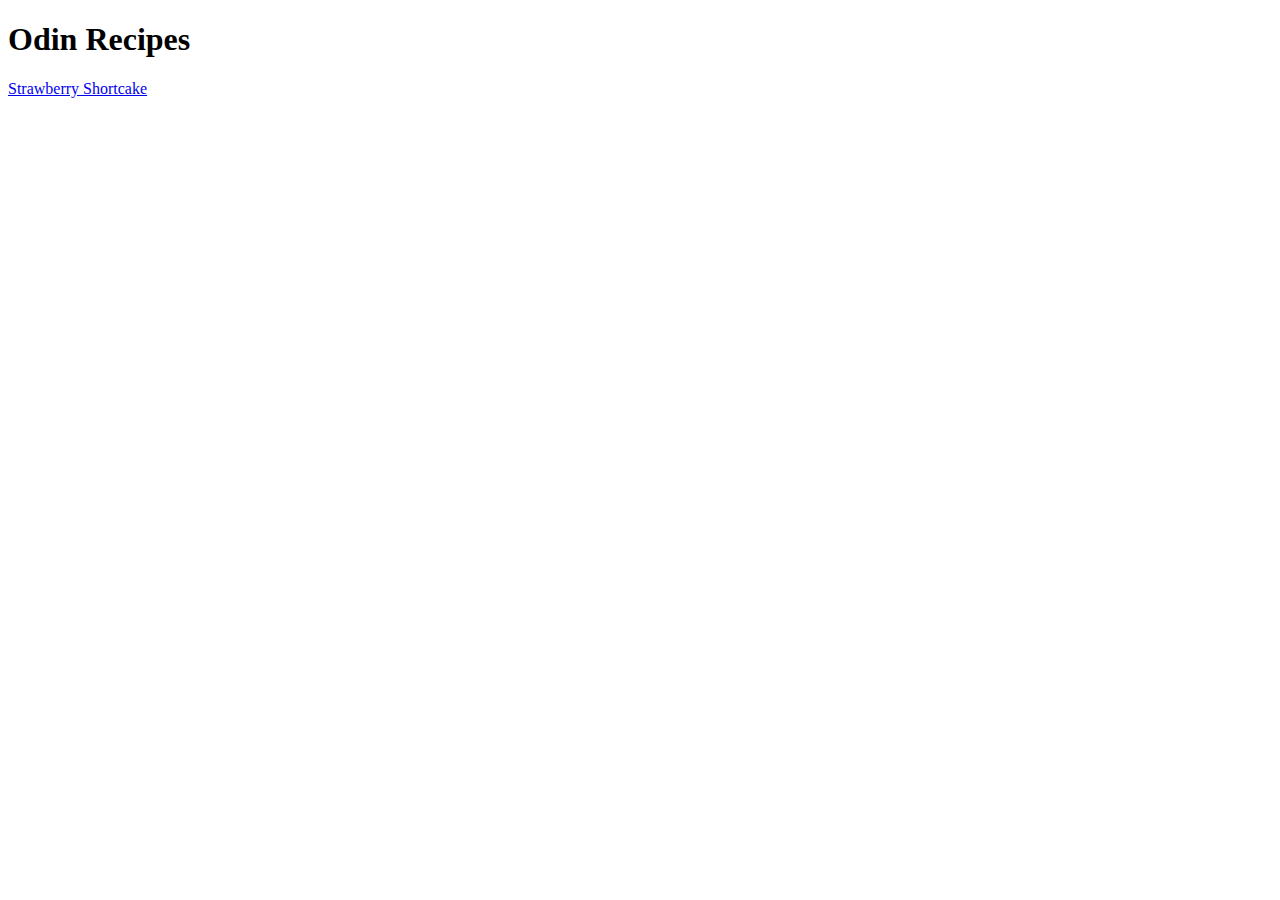
==== index.html @ db97a4c2 "initial commit" ====
<!DOCTYPE html>
<html lang="en">
<head>
    <meta charset="UTF-8">
    <meta name="viewport" content="width=device-width, initial-scale=1.0">
    <title>Odin Recipes</title>
</head>
<body>
    <h1>Odin Recipes</h1>
    <a href="./recipes/cake.html">Strawberry Shortcake</a>
</body>
</html>
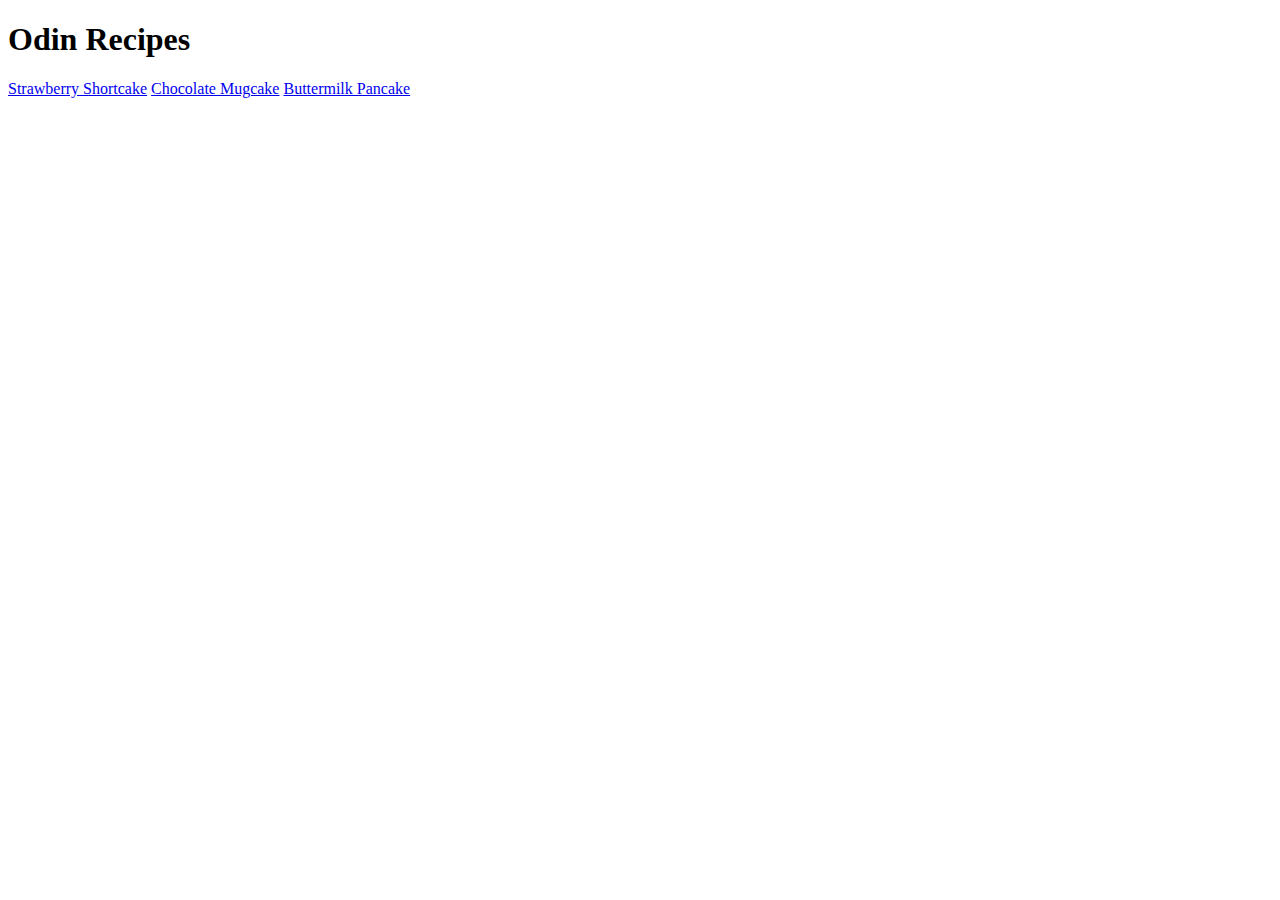
==== commit c59d6c8f: "added 2 recipes" ====
--- a/index.html
+++ b/index.html
@@ -8,5 +8,7 @@
 <body>
     <h1>Odin Recipes</h1>
     <a href="./recipes/cake.html">Strawberry Shortcake</a>
+    <a href="./recipes/mug_cake.html">Chocolate Mugcake</a>
+    <a href="./recipes/pancake.html">Buttermilk Pancake</a>
 </body>
 </html>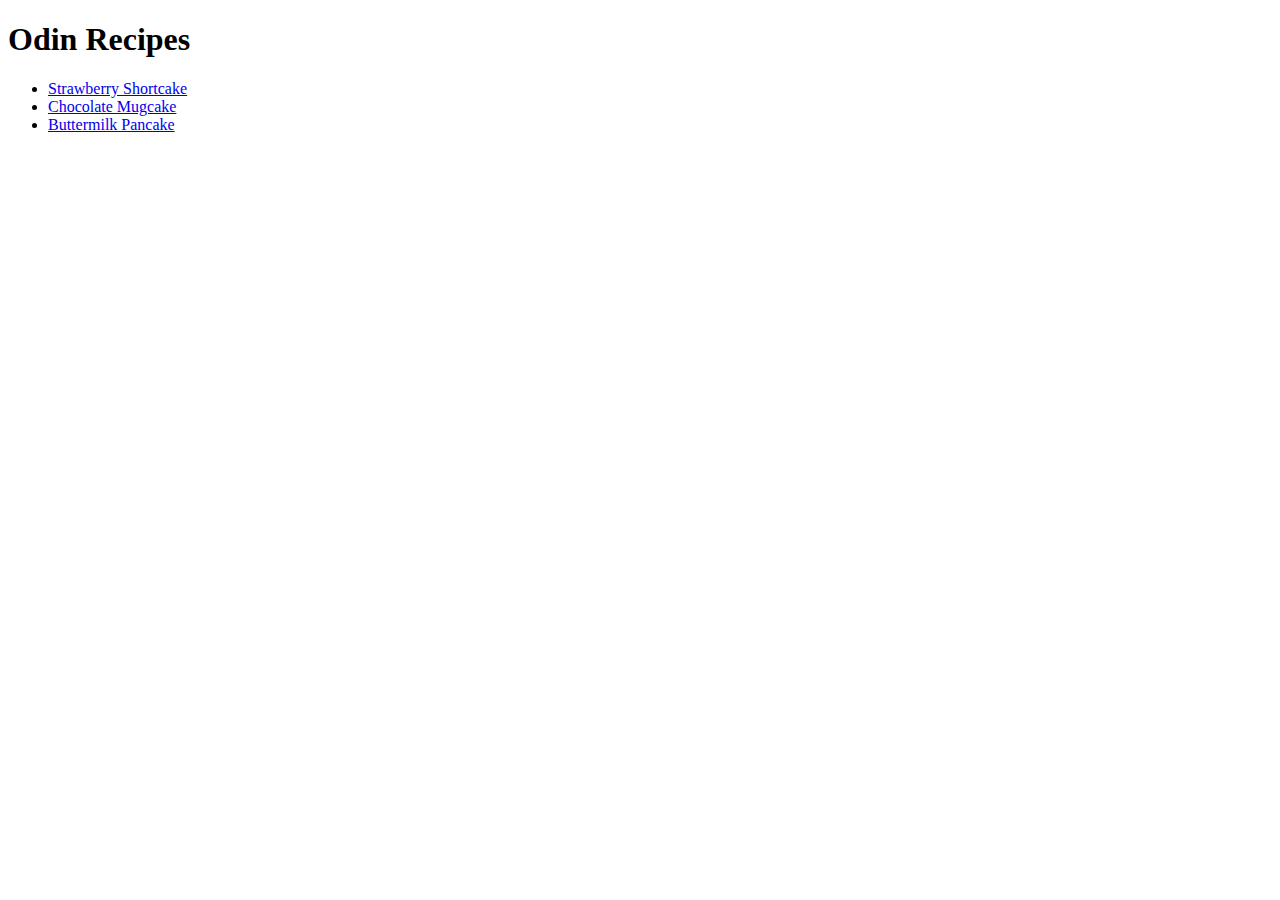
==== commit b27e8107: "fixed index ul" ====
--- a/index.html
+++ b/index.html
@@ -7,8 +7,10 @@
 </head>
 <body>
     <h1>Odin Recipes</h1>
-    <a href="./recipes/cake.html">Strawberry Shortcake</a>
-    <a href="./recipes/mug_cake.html">Chocolate Mugcake</a>
-    <a href="./recipes/pancake.html">Buttermilk Pancake</a>
+    <ul>
+        <li><a href="./recipes/cake.html">Strawberry Shortcake</a></li>
+        <li><a href="./recipes/mug_cake.html">Chocolate Mugcake</a></li>
+        <li><a href="./recipes/pancake.html">Buttermilk Pancake</a></li>
+    </ul>
 </body>
 </html>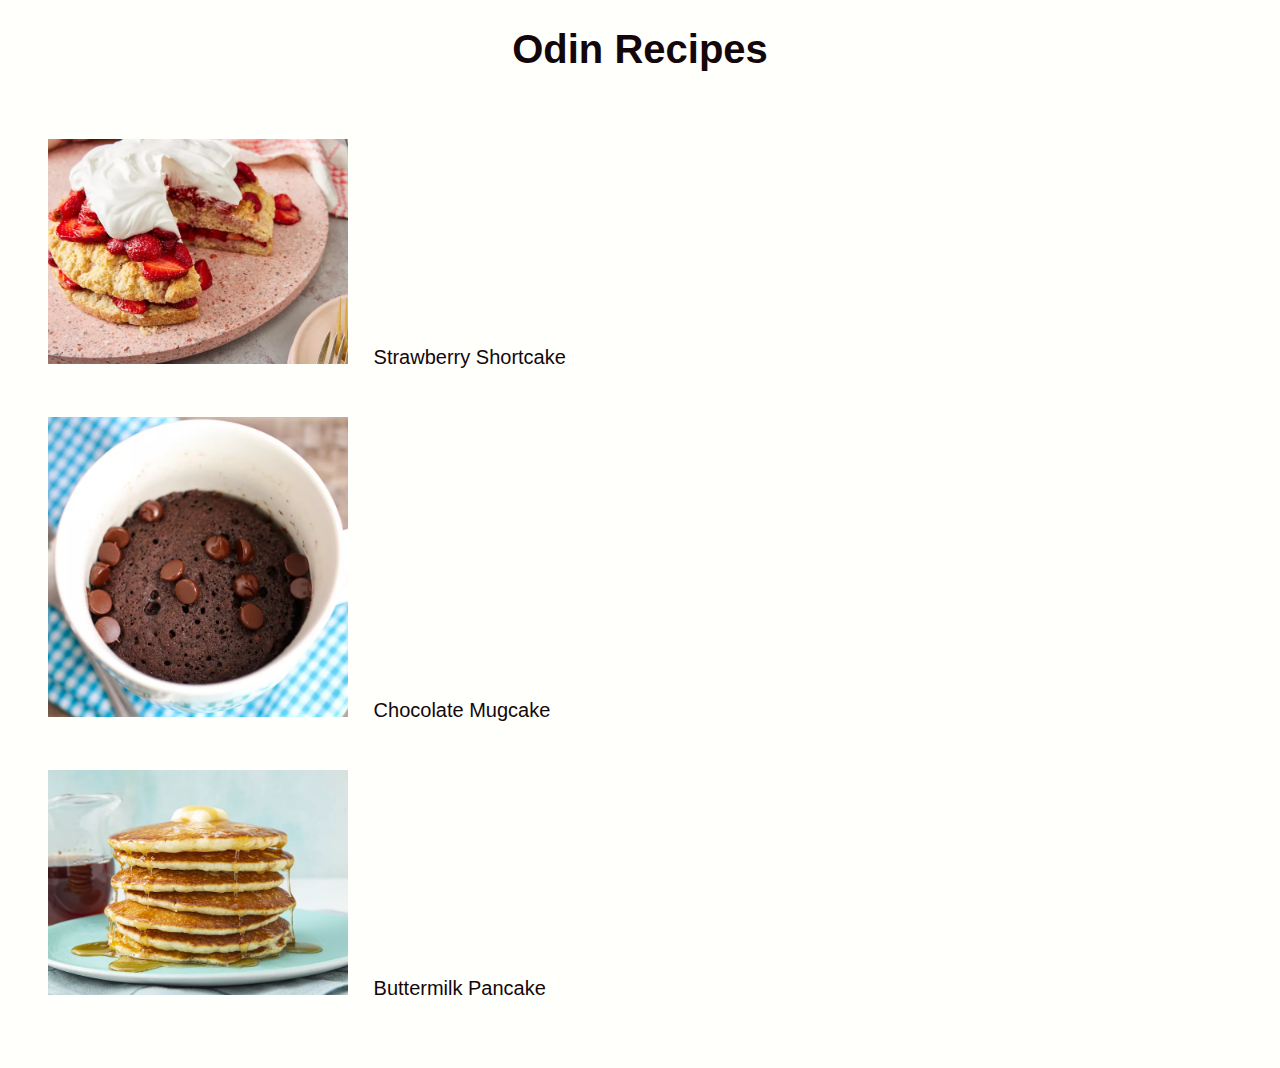
==== commit e7c8d2d3: "added css" ====
--- a/index.html
+++ b/index.html
@@ -4,13 +4,26 @@
     <meta charset="UTF-8">
     <meta name="viewport" content="width=device-width, initial-scale=1.0">
     <title>Odin Recipes</title>
+    <link rel="stylesheet" href="styles.css">
 </head>
 <body>
     <h1>Odin Recipes</h1>
     <ul>
-        <li><a href="./recipes/cake.html">Strawberry Shortcake</a></li>
-        <li><a href="./recipes/mug_cake.html">Chocolate Mugcake</a></li>
-        <li><a href="./recipes/pancake.html">Buttermilk Pancake</a></li>
+        <li>
+            <div class="title-container">
+                <img src="./recipes/images/shortcake.png">
+                <a href="./recipes/cake.html">Strawberry Shortcake</a>
+            </div>
+        </li>
+        <li><div class="title-container">
+                <img src="./recipes/images/mug_cake.png">
+                <a href="./recipes/mug_cake.html">Chocolate Mugcake</a>
+            </div>
+        </li>
+        <li><div class="title-container">
+                <img src="./recipes/images/pancake.png">
+                <a href="./recipes/pancake.html">Buttermilk Pancake</a></li>
+            </div>
     </ul>
 </body>
 </html>--- a/styles.css
+++ b/styles.css
@@ -0,0 +1,78 @@
+* {
+    background-color: #FFFFFB;
+    font-family:Verdana, Geneva, Tahoma, sans-serif;
+}
+
+a {
+    text-decoration: none;
+}
+
+a:link {
+    color: #13070C;
+}
+
+a:visited {
+    color: #B23A48;
+}
+
+h1 {
+    font-family:Impact, Haettenschweiler, 'Arial Narrow Bold', sans-serif;
+    font-size: 40px;
+    color: #13070C;
+    text-align: center;
+}
+
+h2 {
+    font-family:Impact, Haettenschweiler, 'Arial Narrow Bold', sans-serif;
+    font-size: 30px;
+    color: #13070C;
+    padding-left: 20px;
+}
+
+img {
+    display:block;
+    margin-left: auto;
+    margin-right: auto;
+    width: 60%;
+}
+
+ol {
+    line-height: 25px;
+    font-size: 20px;
+}
+
+ol li {
+    padding:8px;
+}
+
+p {
+    font-size: 20px;
+    padding: 20px;
+    line-height: 25px;
+}
+
+ul {
+    line-height: 40px;
+    padding: 20px;
+    font-size: 20px;
+    list-style: none;
+}
+
+.title-container {
+    padding: 20px;
+}
+
+.title-container img {
+    display: inline;
+    width: 300px;
+    height:auto;
+}
+
+.title-container a {
+    padding: 20px;
+}
+
+.footer {
+    text-align: center;
+    padding-bottom: 20px;
+}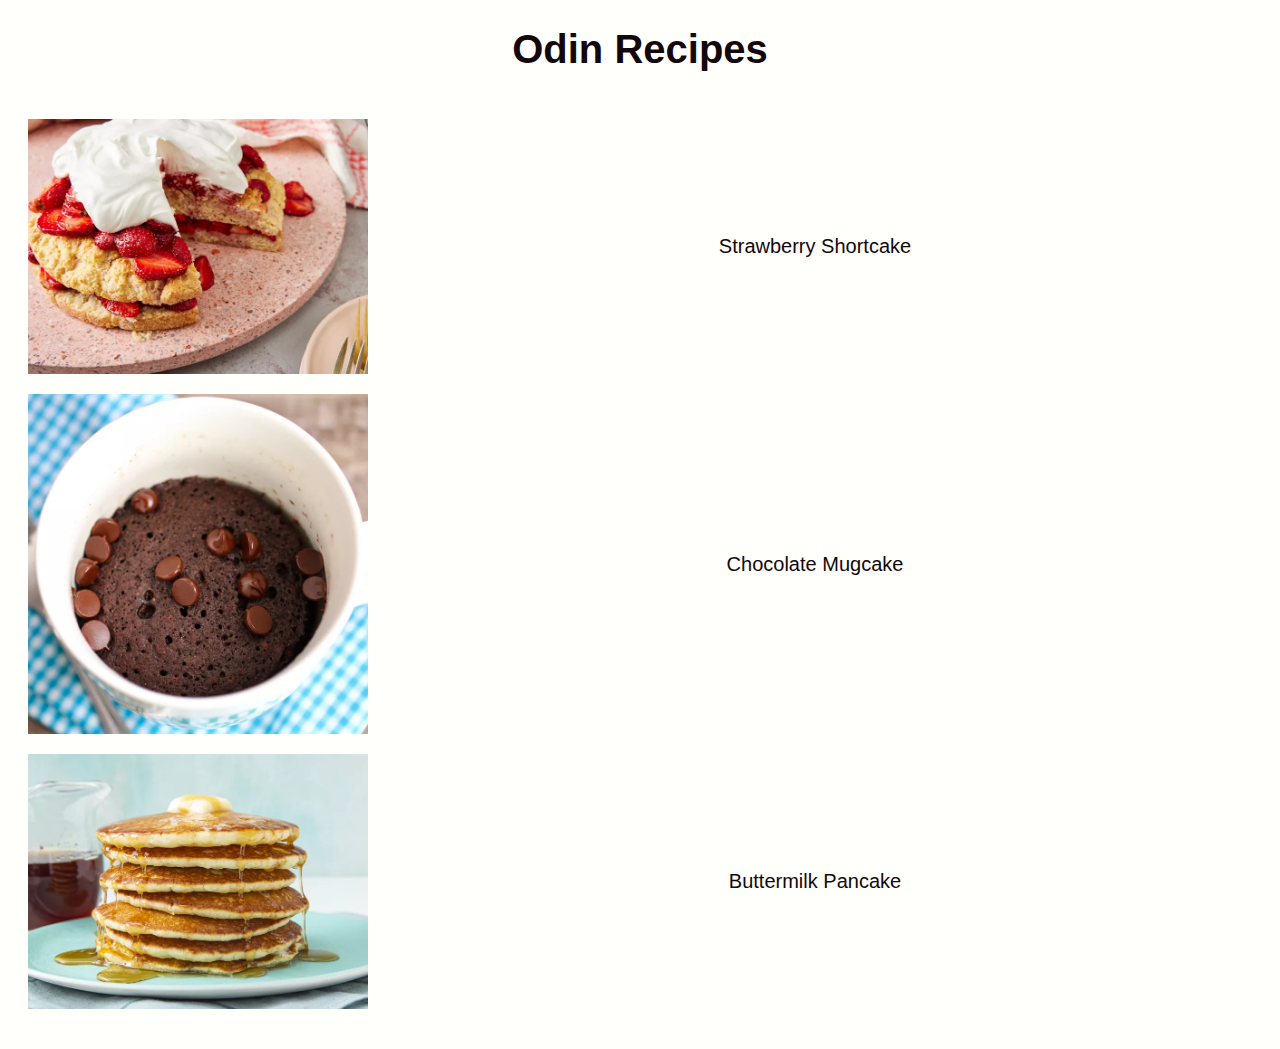
==== commit 828f6607: "practice flexbox" ====
--- a/index.html
+++ b/index.html
@@ -8,22 +8,24 @@
 </head>
 <body>
     <h1>Odin Recipes</h1>
-    <ul>
-        <li>
-            <div class="title-container">
-                <img src="./recipes/images/shortcake.png">
-                <a href="./recipes/cake.html">Strawberry Shortcake</a>
-            </div>
-        </li>
-        <li><div class="title-container">
-                <img src="./recipes/images/mug_cake.png">
-                <a href="./recipes/mug_cake.html">Chocolate Mugcake</a>
-            </div>
-        </li>
-        <li><div class="title-container">
-                <img src="./recipes/images/pancake.png">
-                <a href="./recipes/pancake.html">Buttermilk Pancake</a></li>
-            </div>
-    </ul>
+    <div>
+        <ul>
+            <li>
+                <div class="title-container">
+                    <img src="./recipes/images/shortcake.png">
+                    <a href="./recipes/cake.html">Strawberry Shortcake</a>
+                </div>
+            </li>
+            <li><div class="title-container">
+                    <img src="./recipes/images/mug_cake.png">
+                    <a href="./recipes/mug_cake.html">Chocolate Mugcake</a>
+                </div>
+            </li>
+            <li><div class="title-container">
+                    <img src="./recipes/images/pancake.png">
+                    <a href="./recipes/pancake.html">Buttermilk Pancake</a></li>
+                </div>
+        </ul>
+    </div>
 </body>
 </html>--- a/styles.css
+++ b/styles.css
@@ -1,4 +1,5 @@
 * {
+    box-sizing: border-box;
     background-color: #FFFFFB;
     font-family:Verdana, Geneva, Tahoma, sans-serif;
 }
@@ -33,15 +34,22 @@
     display:block;
     margin-left: auto;
     margin-right: auto;
-    width: 60%;
+    height:auto;    
+    max-width: 80%; /*limit images to max 80% of image height or width*/
+    max-height: 340px;
+}
+
+li {
+    padding: 10px;
+}
+
+ol li{
+    line-height: 25px;
+    font-size: 20px;
+    margin-left: 20px;
 }
 
 ol {
-    line-height: 25px;
-    font-size: 20px;
-}
-
-ol li {
     padding:8px;
 }
 
@@ -53,26 +61,29 @@
 
 ul {
     line-height: 40px;
-    padding: 20px;
+    padding: 10px;
     font-size: 20px;
     list-style: none;
-}
-
-.title-container {
-    padding: 20px;
-}
-
-.title-container img {
-    display: inline;
-    width: 300px;
-    height:auto;
-}
-
-.title-container a {
-    padding: 20px;
 }
 
 .footer {
     text-align: center;
     padding-bottom: 20px;
+}
+
+.title-container {
+    display: flex;
+    flex-wrap: wrap;
+    gap: 10px;
+}
+
+.title-container > img {
+    flex: 0 1;
+    width: 340px;
+}
+
+.title-container > a {
+    flex: 1 1 300px;
+    align-self: center;
+    text-align: center;
 }